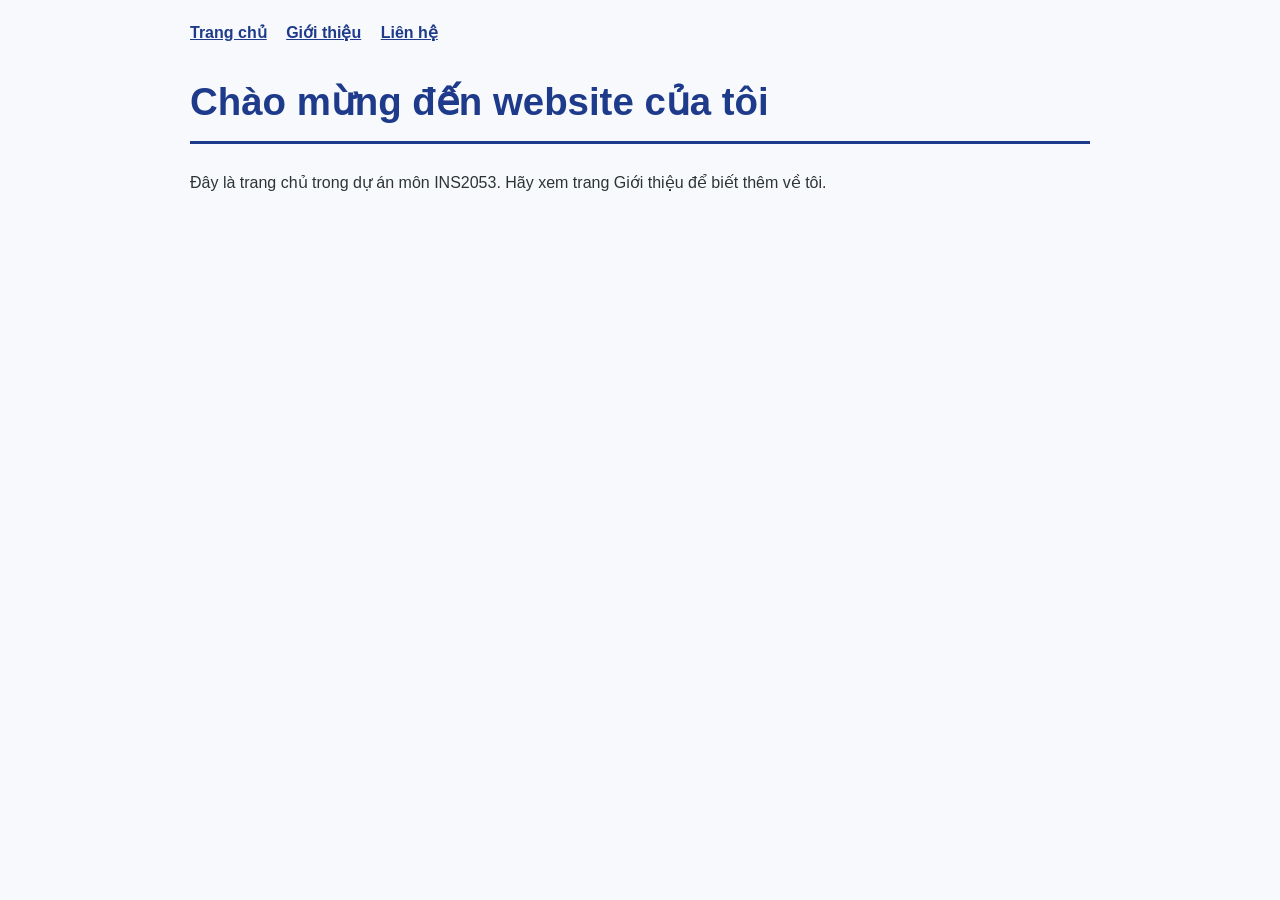
==== project/index.html @ eaeccf90 "HW4: Add external CSS and style About page" ====
<!DOCTYPE html>
<html lang="vi">
<head>
  <meta charset="UTF-8">
  <title>Trang chủ</title>
  <link rel="stylesheet" href="css/style.css">
</head>
<body>
  <nav>
    <a href="index.html">Trang chủ</a>
    <a href="about.html">Giới thiệu</a>
    <a href="contact.html">Liên hệ</a>
  </nav>
  <h1>Chào mừng đến website của tôi</h1>
  <p>Đây là trang chủ trong dự án môn INS2053. Hãy xem trang Giới thiệu để biết thêm về tôi.</p>
</body>
</html>
---- project/css/style.css ----
/* ===== BODY: nền, màu chữ, font, cỡ chữ ===== */
body {
  background-color: #f7f9fc;
  color: #2d3436;
  font-family: Arial, Verdana, sans-serif;
  font-size: 16px;
  line-height: 1.6;
  margin: 0 auto;
  max-width: 900px;
  padding: 20px;
}

/* ===== ĐỀ MỤC: 3 cấp khác nhau ===== */
h1 {
  color: #1e3a8a;
  font-size: 2.4em;
  border-bottom: 3px solid #1e3a8a;
  padding-bottom: 8px;
}

h2 {
  color: #c2410c;
  font-size: 1.7em;
  margin-top: 30px;
}

h3 {
  color: #047857;
  font-size: 1.3em;
  font-style: italic;
}

/* ===== ĐOẠN VĂN ===== */
p {
  line-height: 1.8;
  margin: 0 0 16px 0;
}

/* ===== HÌNH ẢNH ===== */
img {
  max-width: 100%;
  height: auto;
  border: 3px solid #1e3a8a;
  border-radius: 10px;
  padding: 6px;
  margin: 10px 0;
  background-color: #ffffff;
}

/* ===== DANH SÁCH ===== */
ul {
  list-style-type: square;
  padding-left: 30px;
}

ol {
  padding-left: 30px;
}

li {
  margin-bottom: 8px;
}

/* ===== MENU (dùng chung cho cả 3 trang) ===== */
nav a {
  color: #1e3a8a;
  margin-right: 15px;
  font-weight: bold;
}
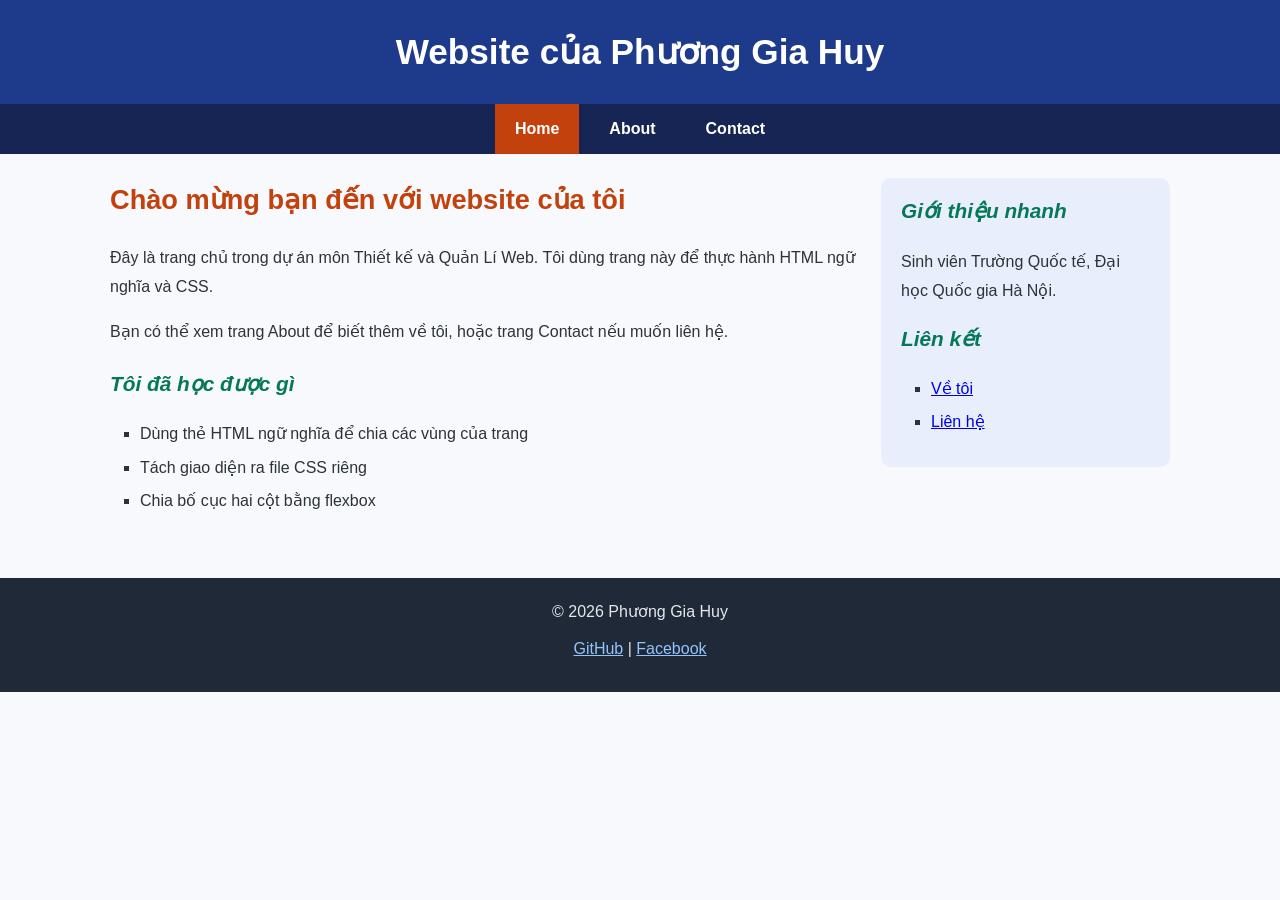
==== commit 350ff60d: "HW5: Add semantic HTML layout and style" ====
--- a/project/index.html
+++ b/project/index.html
@@ -2,16 +2,56 @@
 <html lang="vi">
 <head>
   <meta charset="UTF-8">
+  <meta name="viewport" content="width=device-width, initial-scale=1.0">
   <title>Trang chủ</title>
   <link rel="stylesheet" href="css/style.css">
 </head>
 <body>
+
+  <header>
+    <h1>Website của Phương Gia Huy</h1>
+  </header>
+
   <nav>
-    <a href="index.html">Trang chủ</a>
-    <a href="about.html">Giới thiệu</a>
-    <a href="contact.html">Liên hệ</a>
+    <ul>
+      <li><a href="index.html" class="active">Home</a></li>
+      <li><a href="about.html">About</a></li>
+      <li><a href="contact.html">Contact</a></li>
+    </ul>
   </nav>
-  <h1>Chào mừng đến website của tôi</h1>
-  <p>Đây là trang chủ trong dự án môn INS2053. Hãy xem trang Giới thiệu để biết thêm về tôi.</p>
+
+  <div class="layout">
+    <main>
+      <h2>Chào mừng bạn đến với website của tôi</h2>
+      <p>Đây là trang chủ trong dự án môn Thiết kế và Quản Lí Web. Tôi dùng trang này để thực hành HTML ngữ nghĩa và CSS.</p>
+      <p>Bạn có thể xem trang About để biết thêm về tôi, hoặc trang Contact nếu muốn liên hệ.</p>
+
+      <h3>Tôi đã học được gì</h3>
+      <ul>
+        <li>Dùng thẻ HTML ngữ nghĩa để chia các vùng của trang</li>
+        <li>Tách giao diện ra file CSS riêng</li>
+        <li>Chia bố cục hai cột bằng flexbox</li>
+      </ul>
+    </main>
+
+    <aside>
+      <h3>Giới thiệu nhanh</h3>
+      <p>Sinh viên Trường Quốc tế, Đại học Quốc gia Hà Nội.</p>
+      <h3>Liên kết</h3>
+      <ul>
+        <li><a href="about.html">Về tôi</a></li>
+        <li><a href="contact.html">Liên hệ</a></li>
+      </ul>
+    </aside>
+  </div>
+
+  <footer>
+    <p>&copy; 2026 Phương Gia Huy</p>
+    <p>
+      <a href="https://github.com/HaiSapa">GitHub</a> |
+      <a href="https://www.facebook.com/">Facebook</a>
+    </p>
+  </footer>
+
 </body>
 </html>
--- a/project/css/style.css
+++ b/project/css/style.css
@@ -1,16 +1,20 @@
-/* ===== BODY: nền, màu chữ, font, cỡ chữ ===== */
+/* ===== CHUNG: reset và nền tảng ===== */
+* {
+  box-sizing: border-box;
+}
+
 body {
   background-color: #f7f9fc;
   color: #2d3436;
   font-family: Arial, Verdana, sans-serif;
   font-size: 16px;
   line-height: 1.6;
-  margin: 0 auto;
-  max-width: 900px;
-  padding: 20px;
+  margin: 0;                      /* bỏ margin mặc định */
+  padding: 0;
+  width: 100%;                    /* bố cục full chiều rộng */
 }
 
-/* ===== ĐỀ MỤC: 3 cấp khác nhau ===== */
+/* ===== ĐỀ MỤC ===== */
 h1 {
   color: #1e3a8a;
   font-size: 2.4em;
@@ -28,6 +32,11 @@
   color: #047857;
   font-size: 1.3em;
   font-style: italic;
+}
+
+h4 {
+  color: #6d28d9;
+  font-size: 1.1em;
 }
 
 /* ===== ĐOẠN VĂN ===== */
@@ -61,9 +70,118 @@
   margin-bottom: 8px;
 }
 
-/* ===== MENU (dùng chung cho cả 3 trang) ===== */
+/* ===== HEADER ===== */
+header {
+  background-color: #1e3a8a;      /* nền xanh đậm */
+  color: #ffffff;                 /* chữ trắng */
+  padding: 24px 20px;
+  text-align: center;             /* căn giữa */
+}
+
+header h1 {
+  color: #ffffff;
+  border-bottom: none;
+  margin: 0;
+  padding: 0;
+  font-size: 2.2em;
+}
+
+/* ===== NAV: thanh điều hướng ngang ===== */
+nav {
+  background-color: #172554;
+}
+
+nav ul {
+  list-style: none;               /* bỏ dấu chấm đầu dòng */
+  margin: 0;
+  padding: 0;
+  display: flex;                  /* các liên kết nằm hàng ngang */
+  justify-content: center;
+  flex-wrap: wrap;
+  gap: 10px;                      /* khoảng cách giữa các liên kết */
+}
+
+nav li {
+  margin: 0;
+}
+
 nav a {
-  color: #1e3a8a;
-  margin-right: 15px;
+  display: inline-block;
+  color: #ffffff;
+  padding: 12px 20px;
+  text-decoration: none;
   font-weight: bold;
 }
+
+nav a:hover,
+nav a.active {
+  background-color: #c2410c;      /* trang hiện tại / khi rê chuột */
+}
+
+/* ===== MAIN: vùng nội dung chính ===== */
+main {
+  max-width: 900px;
+  padding: 24px 20px;             /* padding hai bên */
+}
+
+/* trang không có sidebar (about, contact): căn giữa main */
+body > main {
+  margin: 0 auto;
+}
+
+main > h2:first-child {
+  margin-top: 0;
+}
+
+/* ===== BỐ CỤC HAI CỘT: main + aside ===== */
+.layout {
+  display: flex;
+  gap: 24px;
+  max-width: 1100px;
+  margin: 0 auto;                 /* căn giữa */
+  padding: 0 20px;
+}
+
+.layout main {
+  flex: 3;                        /* cột chính ~ 70% */
+  padding: 24px 0;
+}
+
+aside {
+  flex: 1;                        /* cột phụ ~ 25% */
+  align-self: flex-start;
+  background-color: #e8eefc;
+  border-radius: 10px;
+  padding: 16px 20px;
+  margin-top: 24px;
+}
+
+aside h3 {
+  margin-top: 0;
+}
+
+/* ===== FOOTER ===== */
+footer {
+  background-color: #1f2937;      /* khác màu header */
+  color: #e5e7eb;
+  text-align: center;
+  padding: 20px;
+  margin-top: 24px;
+  clear: both;
+}
+
+footer p {
+  margin: 0 0 8px 0;
+}
+
+footer a {
+  color: #93c5fd;
+}
+
+/* ===== MÀN HÌNH NHỎ: xếp một cột ===== */
+@media (max-width: 700px) {
+  .layout {
+    flex-direction: column;
+    gap: 0;
+  }
+}
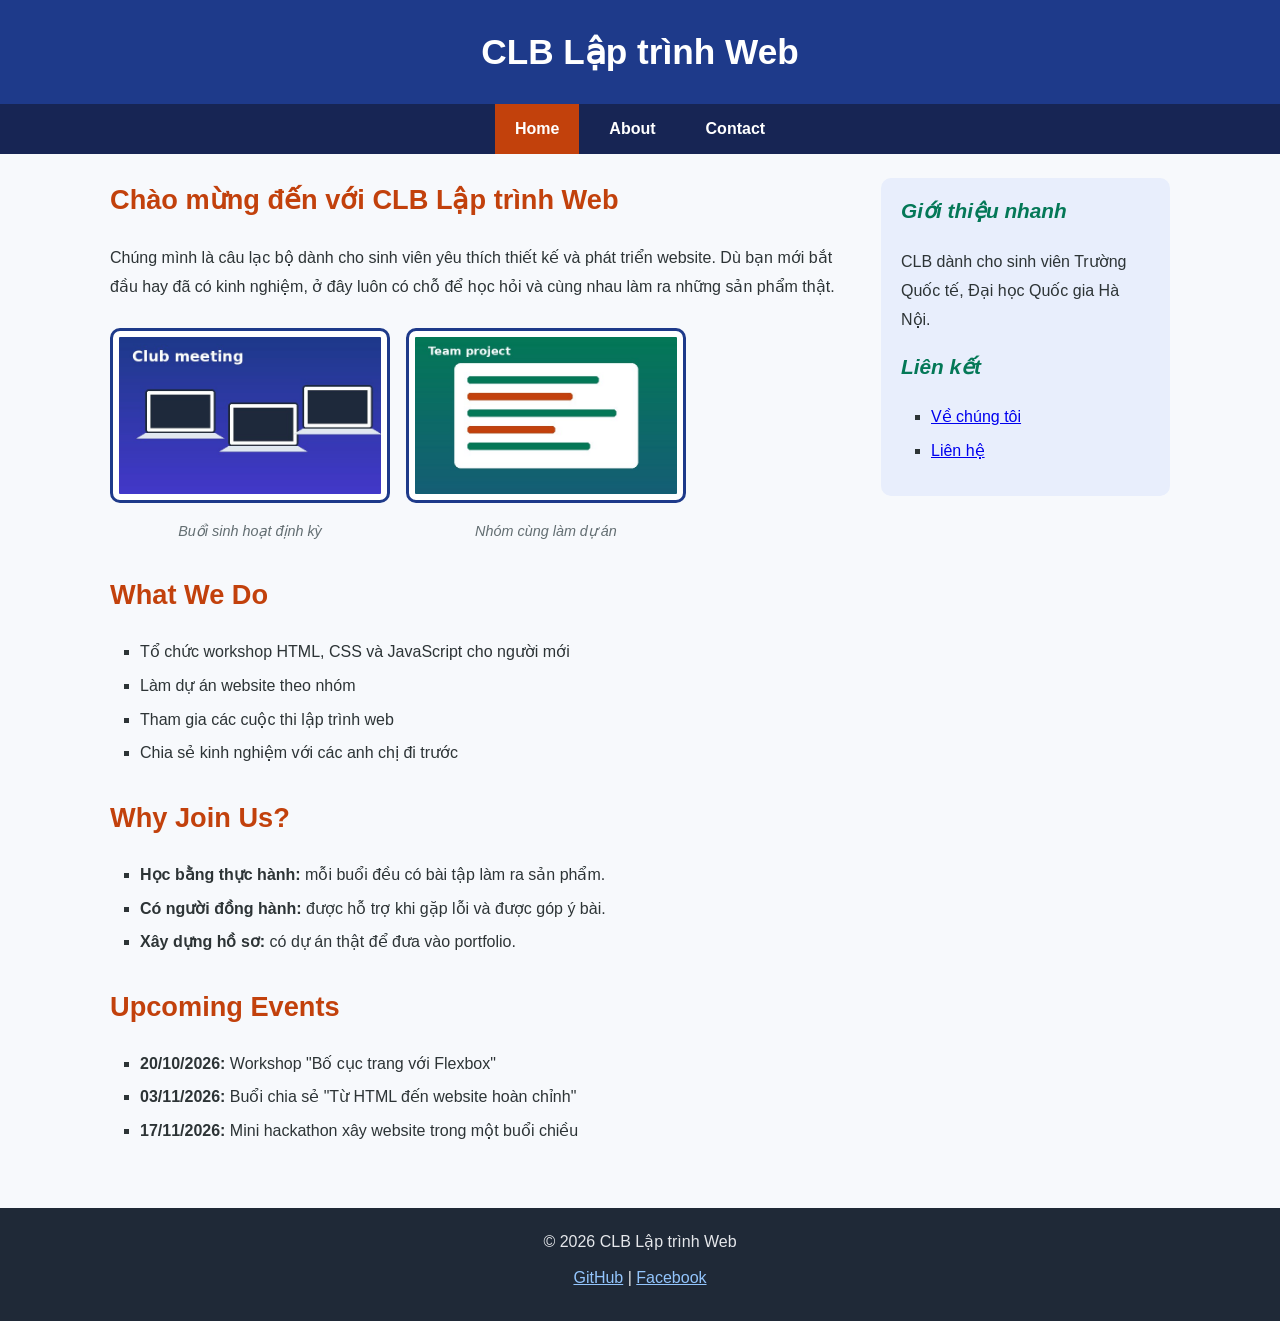
==== commit 9d15574c: "HW6: Complete 3-page mini-site with navigation" ====
--- a/project/index.html
+++ b/project/index.html
@@ -9,7 +9,7 @@
 <body>
 
   <header>
-    <h1>Website của Phương Gia Huy</h1>
+    <h1>CLB Lập trình Web</h1>
   </header>
 
   <nav>
@@ -22,31 +22,63 @@
 
   <div class="layout">
     <main>
-      <h2>Chào mừng bạn đến với website của tôi</h2>
-      <p>Đây là trang chủ trong dự án môn Thiết kế và Quản Lí Web. Tôi dùng trang này để thực hành HTML ngữ nghĩa và CSS.</p>
-      <p>Bạn có thể xem trang About để biết thêm về tôi, hoặc trang Contact nếu muốn liên hệ.</p>
+      <section>
+        <h2>Chào mừng đến với CLB Lập trình Web</h2>
+        <p>Chúng mình là câu lạc bộ dành cho sinh viên yêu thích thiết kế và phát triển website. Dù bạn mới bắt đầu hay đã có kinh nghiệm, ở đây luôn có chỗ để học hỏi và cùng nhau làm ra những sản phẩm thật.</p>
+        <div class="photos">
+          <figure>
+            <img src="images/club-meeting.jpg" alt="Buổi sinh hoạt của câu lạc bộ" width="280">
+            <figcaption>Buổi sinh hoạt định kỳ</figcaption>
+          </figure>
+          <figure>
+            <img src="images/club-project.jpg" alt="Nhóm làm dự án website" width="280">
+            <figcaption>Nhóm cùng làm dự án</figcaption>
+          </figure>
+        </div>
+      </section>
 
-      <h3>Tôi đã học được gì</h3>
-      <ul>
-        <li>Dùng thẻ HTML ngữ nghĩa để chia các vùng của trang</li>
-        <li>Tách giao diện ra file CSS riêng</li>
-        <li>Chia bố cục hai cột bằng flexbox</li>
-      </ul>
+      <section>
+        <h2>What We Do</h2>
+        <ul>
+          <li>Tổ chức workshop HTML, CSS và JavaScript cho người mới</li>
+          <li>Làm dự án website theo nhóm</li>
+          <li>Tham gia các cuộc thi lập trình web</li>
+          <li>Chia sẻ kinh nghiệm với các anh chị đi trước</li>
+        </ul>
+      </section>
+
+      <section>
+        <h2>Why Join Us?</h2>
+        <ul>
+          <li><strong>Học bằng thực hành:</strong> mỗi buổi đều có bài tập làm ra sản phẩm.</li>
+          <li><strong>Có người đồng hành:</strong> được hỗ trợ khi gặp lỗi và được góp ý bài.</li>
+          <li><strong>Xây dựng hồ sơ:</strong> có dự án thật để đưa vào portfolio.</li>
+        </ul>
+      </section>
+
+      <section>
+        <h2>Upcoming Events</h2>
+        <ul>
+          <li><strong>20/10/2026:</strong> Workshop "Bố cục trang với Flexbox"</li>
+          <li><strong>03/11/2026:</strong> Buổi chia sẻ "Từ HTML đến website hoàn chỉnh"</li>
+          <li><strong>17/11/2026:</strong> Mini hackathon xây website trong một buổi chiều</li>
+        </ul>
+      </section>
     </main>
 
     <aside>
       <h3>Giới thiệu nhanh</h3>
-      <p>Sinh viên Trường Quốc tế, Đại học Quốc gia Hà Nội.</p>
+      <p>CLB dành cho sinh viên Trường Quốc tế, Đại học Quốc gia Hà Nội.</p>
       <h3>Liên kết</h3>
       <ul>
-        <li><a href="about.html">Về tôi</a></li>
+        <li><a href="about.html">Về chúng tôi</a></li>
         <li><a href="contact.html">Liên hệ</a></li>
       </ul>
     </aside>
   </div>
 
   <footer>
-    <p>&copy; 2026 Phương Gia Huy</p>
+    <p>&copy; 2026 CLB Lập trình Web</p>
     <p>
       <a href="https://github.com/HaiSapa">GitHub</a> |
       <a href="https://www.facebook.com/">Facebook</a>
--- a/project/css/style.css
+++ b/project/css/style.css
@@ -185,3 +185,29 @@
     gap: 0;
   }
 }
+
+/* ===== BÀI 6: các mục trong trang chủ và trang liên hệ ===== */
+main section {
+  margin-bottom: 8px;
+}
+
+main section:first-child > h2 {
+  margin-top: 0;
+}
+
+.photos {
+  display: flex;
+  gap: 16px;
+  flex-wrap: wrap;
+}
+
+figure {
+  margin: 0;
+}
+
+figcaption {
+  font-size: 0.9em;
+  font-style: italic;
+  color: #636e72;
+  text-align: center;
+}
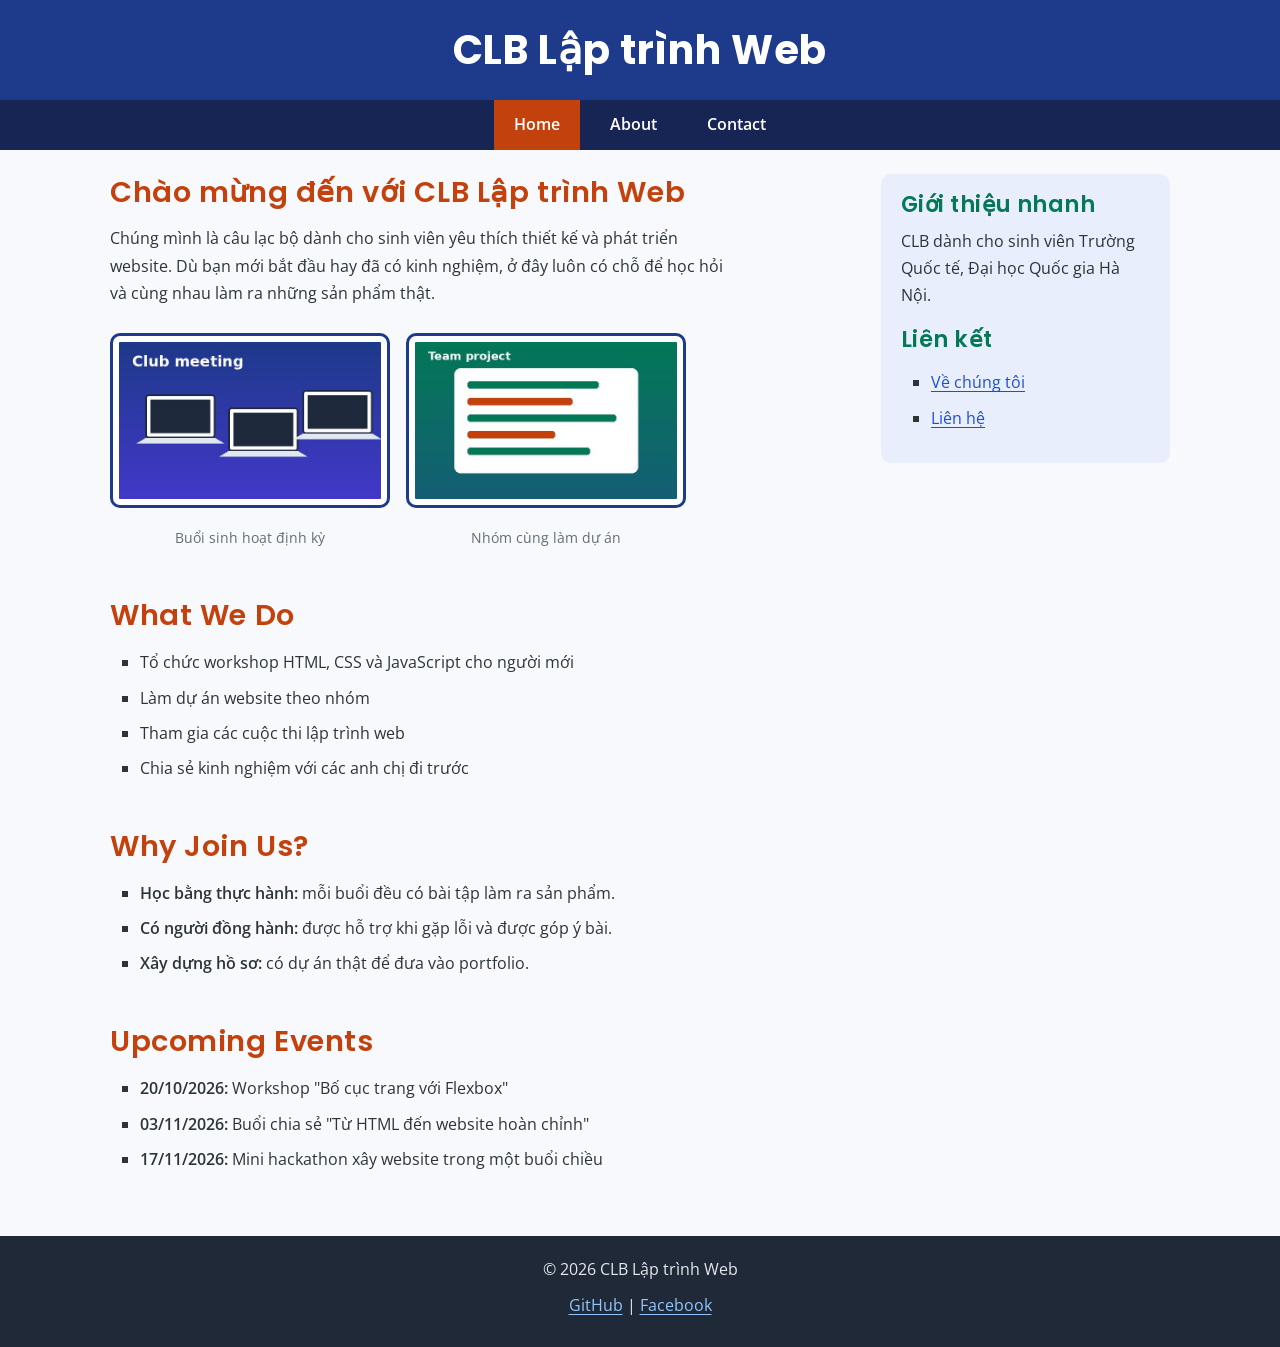
==== commit 9199e420: "HW7: Add Google Fonts and improve typography" ====
--- a/project/index.html
+++ b/project/index.html
@@ -4,6 +4,9 @@
   <meta charset="UTF-8">
   <meta name="viewport" content="width=device-width, initial-scale=1.0">
   <title>Trang chủ</title>
+  <link rel="preconnect" href="https://fonts.googleapis.com">
+  <link rel="preconnect" href="https://fonts.gstatic.com" crossorigin>
+  <link href="https://fonts.googleapis.com/css2?family=Poppins:wght@600;700&family=Open+Sans:wght@400;600&display=swap" rel="stylesheet">
   <link rel="stylesheet" href="css/style.css">
 </head>
 <body>
--- a/project/css/style.css
+++ b/project/css/style.css
@@ -1,3 +1,10 @@
+/* =====================================================
+   BÀI 7: TYPOGRAPHY
+   - Font đề mục : Poppins (700, 600)
+   - Font nội dung: Open Sans (400, 600)
+   Hai font được nạp bằng thẻ <link> trong <head> của 3 trang.
+   ===================================================== */
+
 /* ===== CHUNG: reset và nền tảng ===== */
 * {
   box-sizing: border-box;
@@ -6,43 +13,77 @@
 body {
   background-color: #f7f9fc;
   color: #2d3436;
-  font-family: Arial, Verdana, sans-serif;
+  font-family: 'Open Sans', Verdana, sans-serif;   /* font nội dung + font dự phòng */
   font-size: 16px;
-  line-height: 1.6;
-  margin: 0;                      /* bỏ margin mặc định */
+  font-weight: 400;
+  line-height: 1.7;               /* >= 1.6 cho dễ đọc */
+  margin: 0;
   padding: 0;
-  width: 100%;                    /* bố cục full chiều rộng */
-}
-
-/* ===== ĐỀ MỤC ===== */
+  width: 100%;
+}
+
+/* ===== ĐỀ MỤC: dùng chung font Poppins ===== */
+h1, h2, h3, h4 {
+  font-family: 'Poppins', Arial, sans-serif;       /* font đề mục + font dự phòng */
+  line-height: 1.3;
+  letter-spacing: 0.02em;
+}
+
+/* Cỡ chữ giảm dần theo tỉ lệ, độ đậm giảm dần: tạo phân cấp rõ ràng */
 h1 {
   color: #1e3a8a;
-  font-size: 2.4em;
+  font-size: 2.5em;
+  font-weight: 700;
   border-bottom: 3px solid #1e3a8a;
   padding-bottom: 8px;
 }
 
 h2 {
   color: #c2410c;
-  font-size: 1.7em;
-  margin-top: 30px;
+  font-size: 1.8em;
+  font-weight: 600;
+  margin: 1.6em 0 0.5em;
 }
 
 h3 {
   color: #047857;
-  font-size: 1.3em;
-  font-style: italic;
+  font-size: 1.4em;
+  font-weight: 600;
+  margin: 1.4em 0 0.4em;
 }
 
 h4 {
   color: #6d28d9;
-  font-size: 1.1em;
-}
-
-/* ===== ĐOẠN VĂN ===== */
+  font-size: 1.15em;
+  font-weight: 600;
+  margin: 1.2em 0 0.4em;
+}
+
+/* ===== ĐOẠN VĂN: dễ đọc ===== */
 p {
-  line-height: 1.8;
-  margin: 0 0 16px 0;
+  line-height: 1.7;
+  margin: 0 0 1em 0;
+}
+
+main p {
+  max-width: 70ch;                /* giới hạn độ dài dòng, không căng sát hai mép */
+}
+
+strong {
+  font-weight: 600;
+}
+
+/* ===== LIÊN KẾT: màu riêng + hover ===== */
+a {
+  color: #1d4ed8;
+  text-decoration: underline;
+  text-underline-offset: 3px;
+  transition: color 0.2s ease;
+}
+
+a:hover {
+  color: #c2410c;
+  text-decoration-thickness: 2px;
 }
 
 /* ===== HÌNH ẢNH ===== */
@@ -56,7 +97,7 @@
   background-color: #ffffff;
 }
 
-/* ===== DANH SÁCH ===== */
+/* ===== DANH SÁCH: khoảng cách đẹp hơn ===== */
 ul {
   list-style-type: square;
   padding-left: 30px;
@@ -67,15 +108,16 @@
 }
 
 li {
-  margin-bottom: 8px;
+  margin-bottom: 0.6em;
+  line-height: 1.6;
 }
 
 /* ===== HEADER ===== */
 header {
-  background-color: #1e3a8a;      /* nền xanh đậm */
-  color: #ffffff;                 /* chữ trắng */
+  background-color: #1e3a8a;
+  color: #ffffff;
   padding: 24px 20px;
-  text-align: center;             /* căn giữa */
+  text-align: center;
 }
 
 header h1 {
@@ -83,7 +125,6 @@
   border-bottom: none;
   margin: 0;
   padding: 0;
-  font-size: 2.2em;
 }
 
 /* ===== NAV: thanh điều hướng ngang ===== */
@@ -92,13 +133,13 @@
 }
 
 nav ul {
-  list-style: none;               /* bỏ dấu chấm đầu dòng */
+  list-style: none;
   margin: 0;
   padding: 0;
-  display: flex;                  /* các liên kết nằm hàng ngang */
+  display: flex;
   justify-content: center;
   flex-wrap: wrap;
-  gap: 10px;                      /* khoảng cách giữa các liên kết */
+  gap: 10px;
 }
 
 nav li {
@@ -110,21 +151,22 @@
   color: #ffffff;
   padding: 12px 20px;
   text-decoration: none;
-  font-weight: bold;
+  font-weight: 600;
+  transition: background-color 0.2s ease;
 }
 
 nav a:hover,
 nav a.active {
-  background-color: #c2410c;      /* trang hiện tại / khi rê chuột */
+  background-color: #c2410c;
+  color: #ffffff;                 /* giữ chữ trắng khi hover */
 }
 
 /* ===== MAIN: vùng nội dung chính ===== */
 main {
   max-width: 900px;
-  padding: 24px 20px;             /* padding hai bên */
-}
-
-/* trang không có sidebar (about, contact): căn giữa main */
+  padding: 24px 20px;
+}
+
 body > main {
   margin: 0 auto;
 }
@@ -138,17 +180,17 @@
   display: flex;
   gap: 24px;
   max-width: 1100px;
-  margin: 0 auto;                 /* căn giữa */
+  margin: 0 auto;
   padding: 0 20px;
 }
 
 .layout main {
-  flex: 3;                        /* cột chính ~ 70% */
+  flex: 3;
   padding: 24px 0;
 }
 
 aside {
-  flex: 1;                        /* cột phụ ~ 25% */
+  flex: 1;
   align-self: flex-start;
   background-color: #e8eefc;
   border-radius: 10px;
@@ -162,7 +204,7 @@
 
 /* ===== FOOTER ===== */
 footer {
-  background-color: #1f2937;      /* khác màu header */
+  background-color: #1f2937;
   color: #e5e7eb;
   text-align: center;
   padding: 20px;
@@ -176,6 +218,35 @@
 
 footer a {
   color: #93c5fd;
+}
+
+footer a:hover {
+  color: #ffffff;                 /* hover trong footer: chuyển sang trắng */
+}
+
+/* ===== CÁC MỤC TRONG TRANG CHỦ VÀ TRANG LIÊN HỆ ===== */
+main section {
+  margin-bottom: 8px;
+}
+
+main section:first-child > h2 {
+  margin-top: 0;
+}
+
+.photos {
+  display: flex;
+  gap: 16px;
+  flex-wrap: wrap;
+}
+
+figure {
+  margin: 0;
+}
+
+figcaption {
+  font-size: 0.9em;
+  color: #636e72;
+  text-align: center;
 }
 
 /* ===== MÀN HÌNH NHỎ: xếp một cột ===== */
@@ -185,29 +256,3 @@
     gap: 0;
   }
 }
-
-/* ===== BÀI 6: các mục trong trang chủ và trang liên hệ ===== */
-main section {
-  margin-bottom: 8px;
-}
-
-main section:first-child > h2 {
-  margin-top: 0;
-}
-
-.photos {
-  display: flex;
-  gap: 16px;
-  flex-wrap: wrap;
-}
-
-figure {
-  margin: 0;
-}
-
-figcaption {
-  font-size: 0.9em;
-  font-style: italic;
-  color: #636e72;
-  text-align: center;
-}
